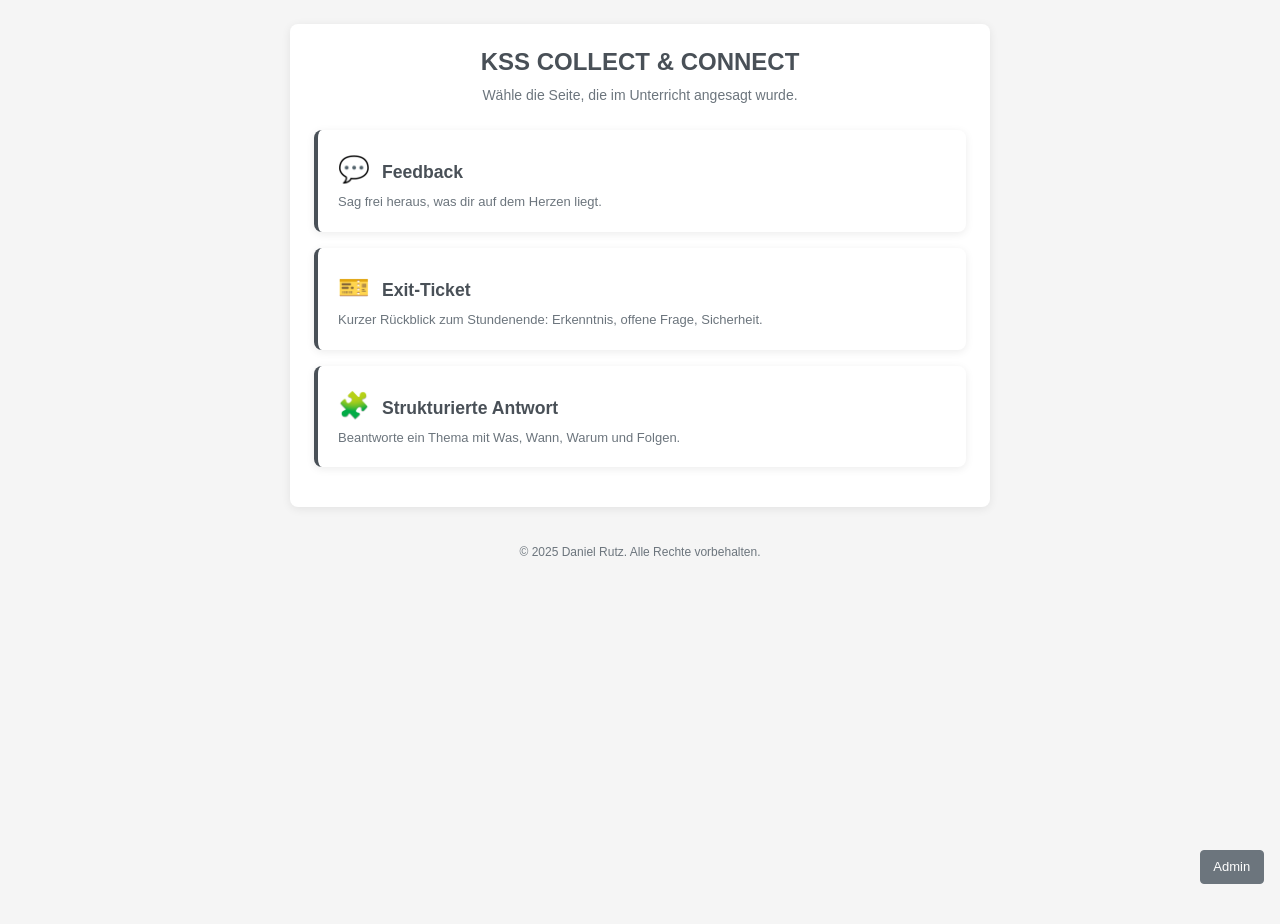
==== index.html @ ccee8599 "Feature: Mehrere Fragetypen + Landing Page (vereinheitlichtes Datenmodell) Neues Datenmodell: eine T" ====
<!DOCTYPE html>
<html lang="de">
<head>
  <meta charset="UTF-8">
  <meta name="viewport" content="width=device-width, initial-scale=1.0">
  <title>KSS COLLECT &amp; CONNECT</title>
  <link href="https://maxcdn.bootstrapcdn.com/bootstrap/4.5.2/css/bootstrap.min.css" rel="stylesheet">
  <link href="assets/style.css" rel="stylesheet">
</head>
<body>
  <div class="container">
    <h1>KSS COLLECT &amp; CONNECT</h1>
    <p class="text-center text-muted mb-4">Wähle die Seite, die im Unterricht angesagt wurde.</p>

    <a href="feedback.html" class="choice-card">
      <span class="choice-icon">💬</span>
      <span class="choice-title">Feedback</span>
      <p class="choice-desc">Sag frei heraus, was dir auf dem Herzen liegt.</p>
    </a>

    <a href="exit_ticket.html" class="choice-card">
      <span class="choice-icon">🎫</span>
      <span class="choice-title">Exit-Ticket</span>
      <p class="choice-desc">Kurzer Rückblick zum Stundenende: Erkenntnis, offene Frage, Sicherheit.</p>
    </a>

    <a href="strukturiert.html" class="choice-card">
      <span class="choice-icon">🧩</span>
      <span class="choice-title">Strukturierte Antwort</span>
      <p class="choice-desc">Beantworte ein Thema mit Was, Wann, Warum und Folgen.</p>
    </a>
  </div>

  <a href="login.html" class="btn admin-button">Admin</a>
  <footer>© 2025 Daniel Rutz. Alle Rechte vorbehalten.</footer>
</body>
</html>
---- assets/style.css ----
/* Gemeinsames Design fuer alle COLLECT & CONNECT Seiten */
body {
    background-color: #f5f5f5;
    min-height: 100vh;
    font-size: 14px;
}
.container {
    background-color: #fff;
    border-radius: 8px;
    padding: 1.5rem;
    box-shadow: 0 2px 10px rgba(0, 0, 0, 0.08);
    margin-top: 1.5rem;
    margin-bottom: 1.5rem;
    max-width: 700px;
}
h1 {
    color: #495057;
    font-size: 1.5rem;
    font-weight: 600;
    text-align: center;
    margin-bottom: 0.5rem;
}
h5 {
    font-size: 1rem;
    color: #495057;
    margin-bottom: 0.8rem;
}
label {
    font-size: 13px;
    font-weight: 600;
    color: #495057;
    margin-bottom: 0.3rem;
}
.required-label::after {
    content: " *";
    color: #dc3545;
}
.form-control {
    font-size: 14px;
    padding: 0.4rem 0.6rem;
}
.form-control:focus {
    border-color: #6c757d;
    box-shadow: 0 0 0 0.1rem rgba(108, 117, 125, 0.25);
}
textarea.form-control {
    resize: vertical;
}
.form-section {
    background-color: #fafafa;
    padding: 1rem;
    border-radius: 6px;
    margin-bottom: 1rem;
    border-left: 3px solid #6c757d;
}
.char-counter {
    font-size: 11px;
    color: #999;
    float: right;
    margin-top: 2px;
}
.char-counter.sufficient {
    color: #28a745;
}
optgroup {
    font-weight: 600;
}
.btn-primary {
    background-color: #495057;
    border-color: #495057;
    padding: 0.6rem;
    font-size: 14px;
    font-weight: 600;
}
.btn-primary:hover {
    background-color: #383d42;
    border-color: #383d42;
}
.admin-button {
    position: fixed;
    bottom: 1rem;
    right: 1rem;
    z-index: 1000;
    padding: 0.4rem 0.8rem;
    font-size: 13px;
    background-color: #6c757d;
    border-color: #6c757d;
    color: #fff;
}
.admin-button:hover {
    background-color: #5a6268;
    color: #fff;
}
footer {
    text-align: center;
    color: #6c757d;
    margin-top: 1.5rem;
    padding: 0.75rem;
    font-size: 12px;
}

/* ---- Landing Page ---- */
.choice-card {
    display: block;
    background: #fff;
    border-radius: 8px;
    padding: 1.25rem;
    margin-bottom: 1rem;
    box-shadow: 0 2px 8px rgba(0, 0, 0, 0.08);
    border-left: 4px solid #495057;
    text-decoration: none;
    color: inherit;
    transition: transform 0.15s, box-shadow 0.15s;
}
.choice-card:hover {
    transform: translateY(-2px);
    box-shadow: 0 4px 14px rgba(0, 0, 0, 0.12);
    text-decoration: none;
    color: inherit;
}
.choice-card .choice-icon {
    font-size: 1.6rem;
    margin-right: 0.5rem;
}
.choice-card .choice-title {
    font-weight: 600;
    color: #495057;
    font-size: 1.1rem;
}
.choice-card .choice-desc {
    color: #6c757d;
    font-size: 13px;
    margin-top: 0.25rem;
    margin-bottom: 0;
}

/* ---- Sicherheits-Skala (Exit-Ticket) ---- */
.scale-options {
    display: flex;
    gap: 0.5rem;
    flex-wrap: wrap;
}
.scale-options input[type="radio"] {
    display: none;
}
.scale-options label {
    flex: 1 1 0;
    min-width: 90px;
    text-align: center;
    border: 1px solid #ced4da;
    border-radius: 6px;
    padding: 0.5rem 0.25rem;
    cursor: pointer;
    margin-bottom: 0;
    font-weight: 500;
    transition: all 0.12s;
}
.scale-options label .scale-num {
    display: block;
    font-size: 1.2rem;
    font-weight: 700;
    color: #495057;
}
.scale-options input[type="radio"]:checked + label {
    background-color: #495057;
    border-color: #495057;
    color: #fff;
}
.scale-options input[type="radio"]:checked + label .scale-num {
    color: #fff;
}
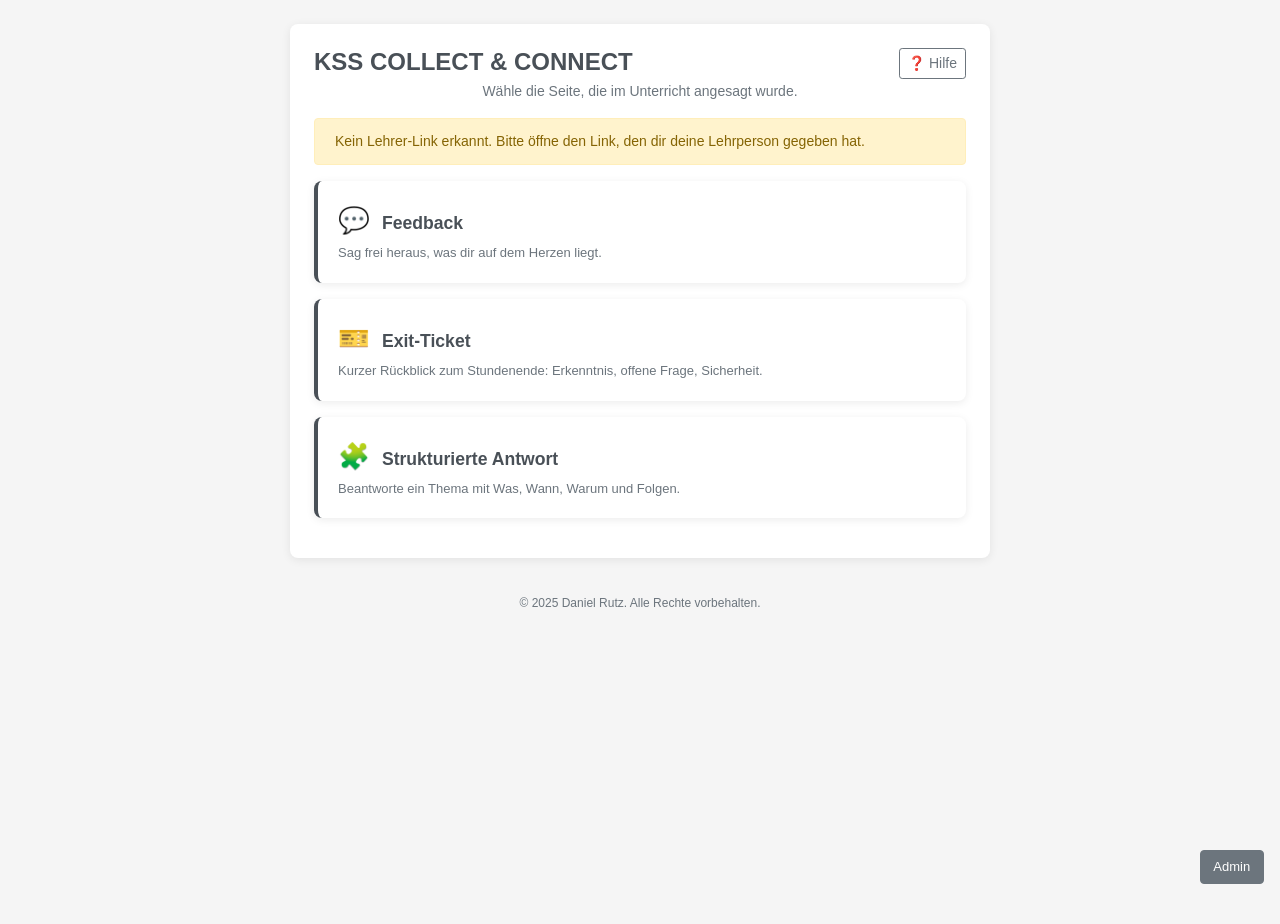
==== commit e84de789: "Feature: Mehrbenutzer (Lehrer-Konten mit Daten-Trennung) + Hilfe-Popups Datenmodell: - Neue Tabelle " ====
--- a/index.html
+++ b/index.html
@@ -6,25 +6,32 @@
   <title>KSS COLLECT &amp; CONNECT</title>
   <link href="https://maxcdn.bootstrapcdn.com/bootstrap/4.5.2/css/bootstrap.min.css" rel="stylesheet">
   <link href="assets/style.css" rel="stylesheet">
+  <script src="https://code.jquery.com/jquery-3.5.1.min.js"></script>
+  <script src="https://maxcdn.bootstrapcdn.com/bootstrap/4.5.2/js/bootstrap.bundle.min.js"></script>
 </head>
 <body>
   <div class="container">
-    <h1>KSS COLLECT &amp; CONNECT</h1>
-    <p class="text-center text-muted mb-4">Wähle die Seite, die im Unterricht angesagt wurde.</p>
+    <div class="d-flex justify-content-between align-items-start">
+      <h1 class="mb-1">KSS COLLECT &amp; CONNECT</h1>
+      <button class="btn btn-outline-secondary btn-sm" data-toggle="modal" data-target="#helpModal">❓ Hilfe</button>
+    </div>
+    <p class="text-center text-muted mb-3">Wähle die Seite, die im Unterricht angesagt wurde.</p>
 
-    <a href="feedback.html" class="choice-card">
+    <div id="teacherBanner" style="display:none;"></div>
+
+    <a href="feedback.html" data-carry-t class="choice-card">
       <span class="choice-icon">💬</span>
       <span class="choice-title">Feedback</span>
       <p class="choice-desc">Sag frei heraus, was dir auf dem Herzen liegt.</p>
     </a>
 
-    <a href="exit_ticket.html" class="choice-card">
+    <a href="exit_ticket.html" data-carry-t class="choice-card">
       <span class="choice-icon">🎫</span>
       <span class="choice-title">Exit-Ticket</span>
       <p class="choice-desc">Kurzer Rückblick zum Stundenende: Erkenntnis, offene Frage, Sicherheit.</p>
     </a>
 
-    <a href="strukturiert.html" class="choice-card">
+    <a href="strukturiert.html" data-carry-t class="choice-card">
       <span class="choice-icon">🧩</span>
       <span class="choice-title">Strukturierte Antwort</span>
       <p class="choice-desc">Beantworte ein Thema mit Was, Wann, Warum und Folgen.</p>
@@ -33,5 +40,20 @@
 
   <a href="login.html" class="btn admin-button">Admin</a>
   <footer>© 2025 Daniel Rutz. Alle Rechte vorbehalten.</footer>
+
+  <!-- Hilfe -->
+  <div class="modal fade" id="helpModal" tabindex="-1"><div class="modal-dialog"><div class="modal-content">
+    <div class="modal-header"><h5 class="modal-title">Wie funktioniert das?</h5>
+      <button type="button" class="close" data-dismiss="modal">&times;</button></div>
+    <div class="modal-body" style="font-size:14px;">
+      <ul class="pl-3 mb-0">
+        <li>Du bist über den Link deiner Lehrperson hier — oben steht, für wen dein Feedback ist.</li>
+        <li>Wähle die Seite, die im Unterricht genannt wurde (z.B. „Exit-Ticket").</li>
+        <li>Fülle sie aus und sende ab. Ein Nickname ist freiwillig.</li>
+      </ul>
+    </div>
+  </div></div></div>
+
+  <script src="assets/common.js"></script>
 </body>
 </html>
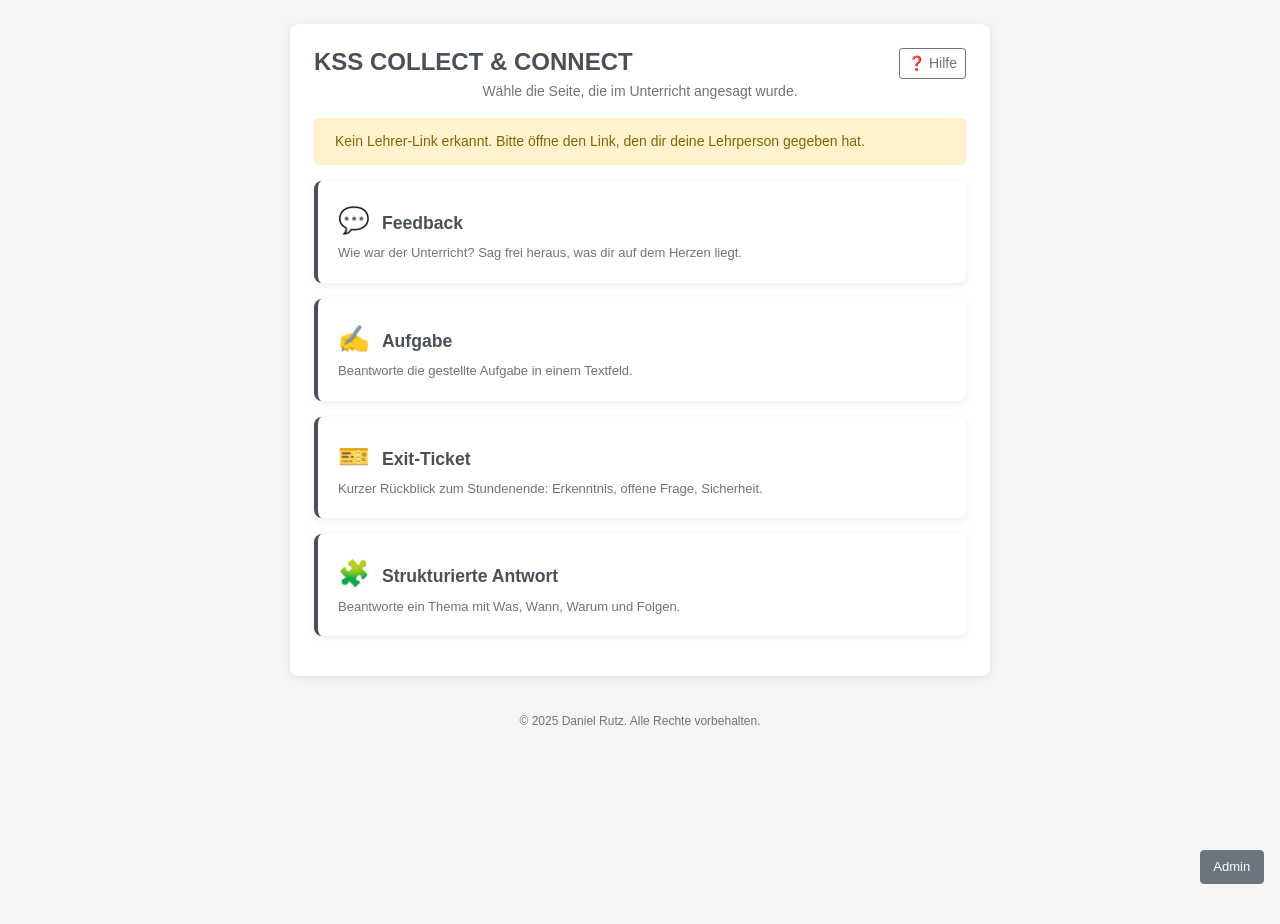
==== commit 34de6795: "Antworttool je Lektion + neues Antworttool „Aufgabe“ Beim Anlegen einer Lektion wird das Antworttool" ====
--- a/index.html
+++ b/index.html
@@ -22,7 +22,13 @@
     <a href="feedback.html" data-carry-t class="choice-card">
       <span class="choice-icon">💬</span>
       <span class="choice-title">Feedback</span>
-      <p class="choice-desc">Sag frei heraus, was dir auf dem Herzen liegt.</p>
+      <p class="choice-desc">Wie war der Unterricht? Sag frei heraus, was dir auf dem Herzen liegt.</p>
+    </a>
+
+    <a href="aufgabe.html" data-carry-t class="choice-card">
+      <span class="choice-icon">✍️</span>
+      <span class="choice-title">Aufgabe</span>
+      <p class="choice-desc">Beantworte die gestellte Aufgabe in einem Textfeld.</p>
     </a>
 
     <a href="exit_ticket.html" data-carry-t class="choice-card">
--- a/assets/style.css
+++ b/assets/style.css
@@ -53,6 +53,18 @@
     margin-bottom: 1rem;
     border-left: 3px solid #6c757d;
 }
+/* Feedback-Frage der Lehrperson (wird nur angezeigt, wenn zur Lektion hinterlegt) */
+.lesson-question {
+    background: #e8f4f8;
+    border-left: 4px solid #17a2b8;
+    padding: 0.7rem 0.9rem;
+    border-radius: 6px;
+    margin-bottom: 0.6rem;
+    font-size: 1.05rem;
+    font-weight: 600;
+    color: #495057;
+}
+
 .char-counter {
     font-size: 11px;
     color: #999;
